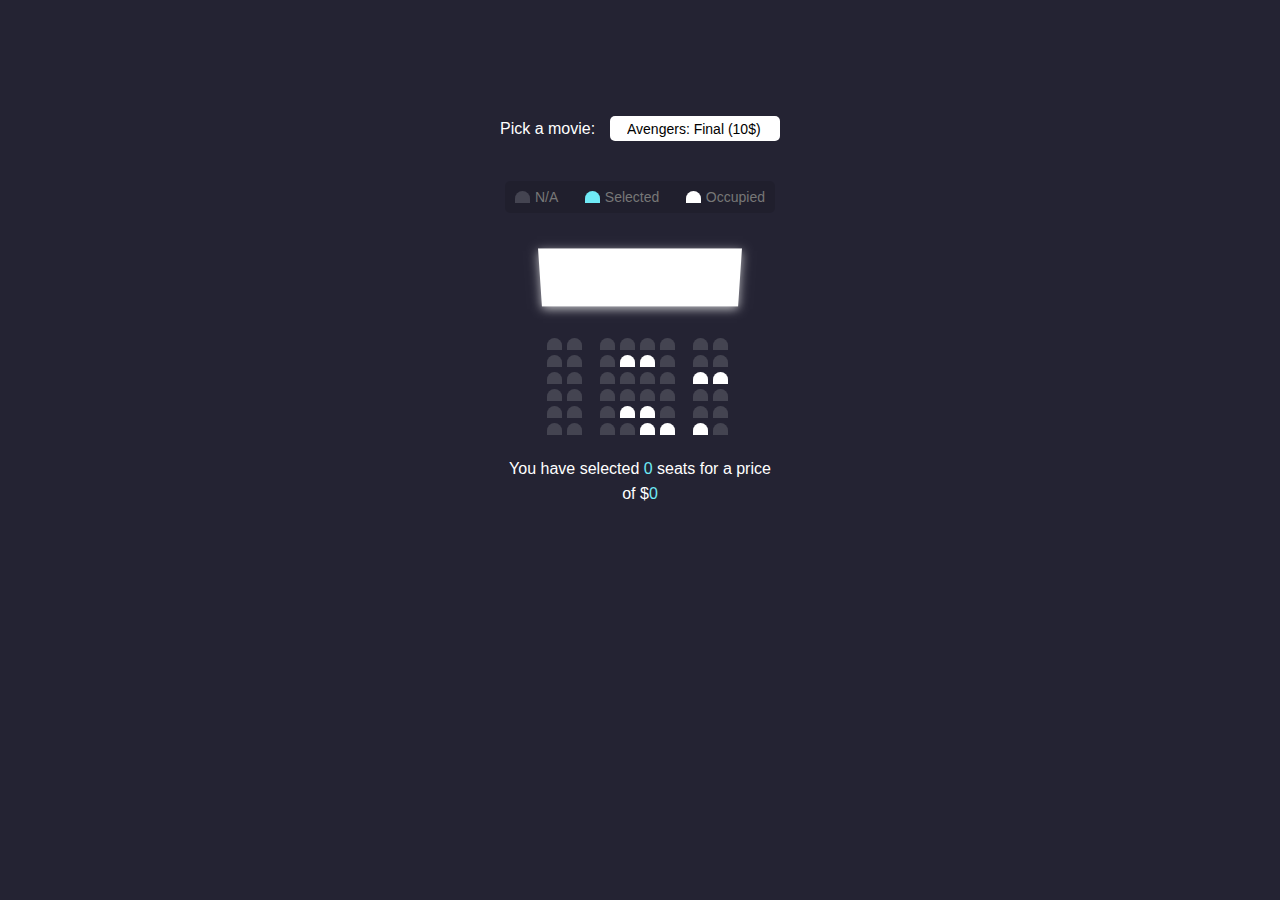
==== index.html @ 5dd3a416 "added the project structure and css-styles" ====
<!DOCTYPE html>
<html lang="en">
<head>
    <meta charset="UTF-8">
    <meta name="viewport" content="width=device-width, initial-scale=1.0">
    <meta http-equiv="X-UA-Compatible" content="ie=edge">
    <link rel="stylesheet" href="css/style.css">      
    <title>Movie Seat Booking</title>
</head>
<body>
    <header class="header">
        <p class="header__text">Pick a movie:</p>
        <select class="select" name="Book Movie" id="">
            <option value="10">Avengers: Final (10$)</option>
            <option value="12">Joker (12$)</option>
            <option value="8">John Wick 3 (8$)</option>
            <option value="9">The Lion King (9$)</option>
        </select>
    </header>

    <main>
        <section class="cinema">
            <div class="cinema__wrapper">
                <ul class="showcase">
                    <li class="showcase__item">
                        <div class="showcase__seat showcase__seat--unavailable"></div>
                        <div class="showcase__text">N/A</div>
                    </li>
                    <li class="showcase__item">
                        <div class="showcase__seat showcase__seat--selected"></div>
                        <div class="showcase__text">Selected</div>
                    </li>
                    <li class="showcase__item">
                        <div class="showcase__seat showcase__seat--occupied"></div>
                        <div class="showcase__text">Occupied</div>
                    </li>
                </ul>
                <div class="cinema__screen"></div>
                </div>
            </div>
            <div class="row">
                <div class="row__left">
                    <div class="row__place"></div>
                    <div class="row__place"></div>
                    <div class="row__place"></div>
                    <div class="row__place"></div>
                    <div class="row__place"></div>
                    <div class="row__place"></div>
                    <div class="row__place"></div>
                    <div class="row__place"></div>
                    <div class="row__place"></div>
                    <div class="row__place"></div>
                    <div class="row__place"></div>
                    <div class="row__place"></div>
                </div>
                <div class="row__center">
                    <div class="row__place"></div>
                    <div class="row__place"></div>
                    <div class="row__place"></div>
                    <div class="row__place"></div>
                    <div class="row__place"></div>
                    <div class="row__place row__place--occupied"></div>
                    <div class="row__place row__place--occupied"></div>
                    <div class="row__place"></div>
                    <div class="row__place"></div>
                    <div class="row__place"></div>
                    <div class="row__place"></div>
                    <div class="row__place"></div>
                    <div class="row__place"></div>
                    <div class="row__place"></div>
                    <div class="row__place"></div>
                    <div class="row__place"></div>
                    <div class="row__place"></div>
                    <div class="row__place row__place--occupied"></div>
                    <div class="row__place row__place--occupied"></div>
                    <div class="row__place"></div>
                    <div class="row__place"></div>
                    <div class="row__place"></div>
                    <div class="row__place row__place--occupied"></div>
                    <div class="row__place row__place--occupied"></div>
                </div>
                <div class="row__right">
                    <div class="row__place"></div>
                    <div class="row__place"></div>
                    <div class="row__place"></div>
                    <div class="row__place"></div>
                    <div class="row__place row__place--occupied"></div>
                    <div class="row__place row__place--occupied"></div>
                    <div class="row__place"></div>
                    <div class="row__place"></div>
                    <div class="row__place"></div>
                    <div class="row__place"></div>
                    <div class="row__place row__place--occupied"></div>
                    <div class="row__place"></div>
                </div>
            </div>
            <p class="text">You have selected <span class="text__selected">0</span> seats for a price of $<span class="text__total">0</span></p>
        </section>
        
        <script src="js/script.js"></script>
    </main>
</body>
</html>
---- css/style.css ----
/* Fonts */

@font-face {
	font-family: "Lato";
	src: url("/fonts/Lato-Regular.woff2") format("woff2"),
				url("../fonts/Lato-Regular.woff") format("woff");
	font-display: swap;
}


/* Global */

body {
    background-color: #242333;

	margin: 0;

	font-family: "Lato Regular", "Arial", sans-serif;
	font-size: 14px;
	line-height: 1.576;
	color: #fff;
}

a {
	text-decoration: none;
}


/* Header */

.header {
    display: flex;
    justify-content: space-between;
    align-items: center;

    width: 280px;

    margin: 0 auto;
    padding-top: 100px;
}

.header__text {
    font-size: 16px;
}

.select {
    width: 170px;
    height: 25px;

    margin-left: 10px;
    padding: 0 0 0 17px;
    
    border: 0;
    border-radius: 5px;

    background-color: #fff;

    font-size: 14px;
    
    -moz-appearance: none;
    -webkit-appearance: none;
    appearance: none;

    cursor: pointer;
}


/* Cinema */

.cinema {
    width: 270px;

    margin: 10px auto;
}

.cinema__wrapper {
    display: flex;
    flex-direction: column;
}

.showcase {
    display: flex;
    justify-content: space-between;
    list-style: none;

    margin-bottom: 20px;
    padding: 5px 10px;

    border-radius: 5px; 

    background: rgba(0, 0, 0, 0.1);
    color: #777; 
}

.showcase__item {
    display: flex;
    justify-content: space-between;
    align-items: center;
}

.showcase__seat {
    width: 15px;
    height: 12px;
    border-radius: 15px 15px 0 0;  
}

.showcase__seat--unavailable {
    background-color: #444451;
}

.showcase__seat--selected {
    background-color: #6feaf6;
}

.showcase__seat--occupied {
    background-color: #fff;
}

.showcase__text {
    margin-left: 5px;
}

.cinema__screen {
    width: 200px;
    height: 60px;

    margin: 15px auto;

    background-color: #fff;
    box-shadow: 0 3px 10px rgba(255, 255, 255, 0.7);

    transform: perspective(400px) rotateX(-15deg);
}

.row {
    display: flex;
    justify-content: space-around;
    
    margin: 15px auto;

    width: 200px;
}

.row__left {
    display: flex;
    justify-content: space-between;
    flex-wrap: wrap;

    width: 40px;

    margin: 0;
}

.row__center {
    display: flex;
    justify-content: space-between;
    flex-wrap: wrap;

    width: 80px;

    margin: 0;
}

.row__right {
    display: flex;
    justify-content: space-between;
    flex-wrap: wrap;

    width: 40px;

    margin: 0;
}

.row__place {
    width: 15px;
    height: 12px;

    margin: 0 5px 5px 0;

    border-radius: 15px 15px 0 0; 

    background-color: #444451;

    cursor: pointer;
}

.row__place--occupied {
    background-color: #fff;
}

.text {

    font-size: 16px;
    text-align: center;
}

.text__selected {
    color: #6feaf6;
}

.text__total {
    color: #6feaf6;
}
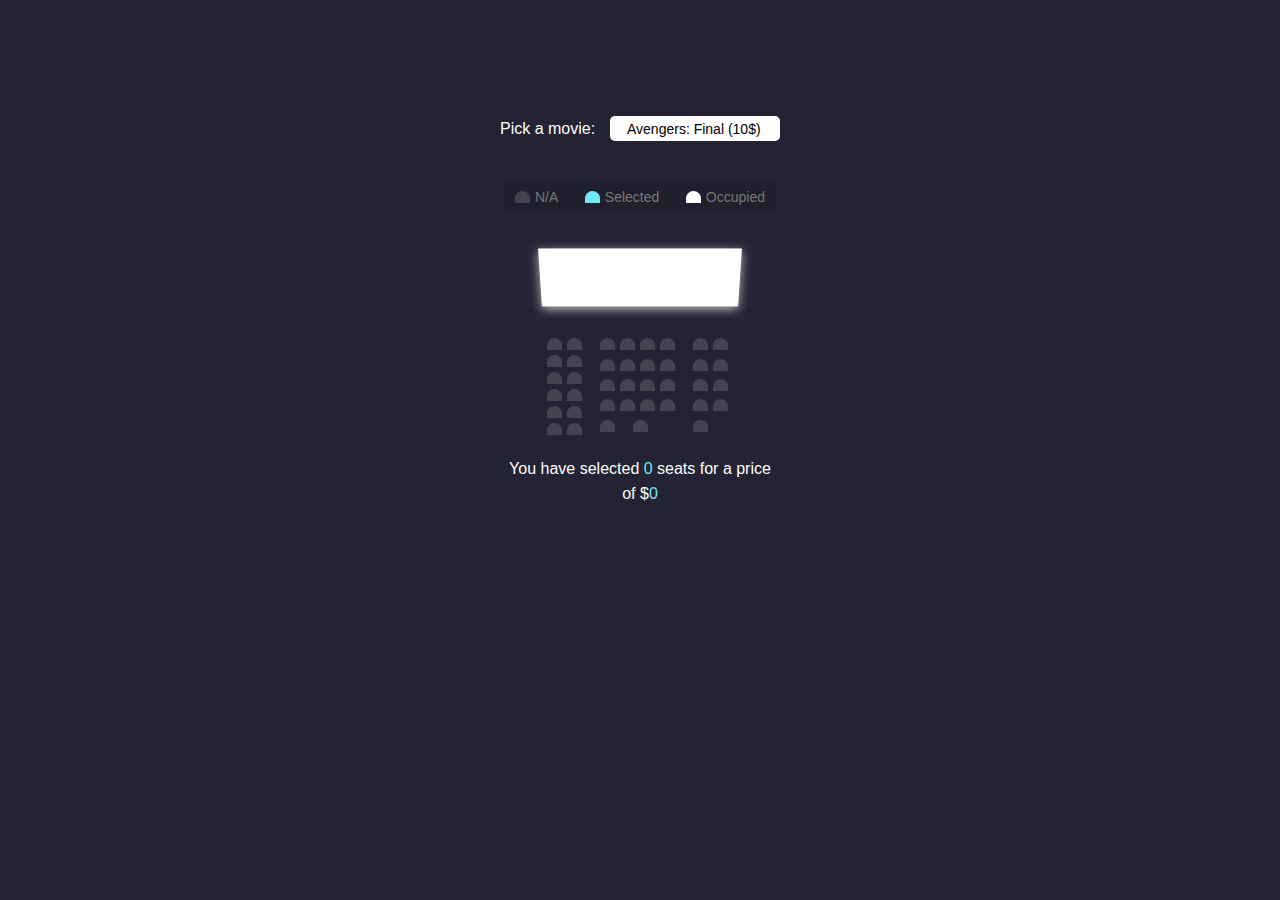
==== commit 8620827a: "Completely redesigned the work of js on the site. Emulation of data coming from the server part" ====
--- a/index.html
+++ b/index.html
@@ -10,12 +10,7 @@
 <body>
     <header class="header">
         <p class="header__text">Pick a movie:</p>
-        <select class="select" name="Book Movie" id="">
-            <option value="10">Avengers: Final (10$)</option>
-            <option value="12">Joker (12$)</option>
-            <option value="8">John Wick 3 (8$)</option>
-            <option value="9">The Lion King (9$)</option>
-        </select>
+        <select class="select" name="Book Movie" id=""></select>
     </header>
 
     <main>
@@ -59,8 +54,8 @@
                     <div class="row__place"></div>
                     <div class="row__place"></div>
                     <div class="row__place"></div>
-                    <div class="row__place row__place--occupied"></div>
-                    <div class="row__place row__place--occupied"></div>
+                    <div class="row__occupied"></div>
+                    <div class="row__occupied"></div>
                     <div class="row__place"></div>
                     <div class="row__place"></div>
                     <div class="row__place"></div>
@@ -71,26 +66,26 @@
                     <div class="row__place"></div>
                     <div class="row__place"></div>
                     <div class="row__place"></div>
-                    <div class="row__place row__place--occupied"></div>
-                    <div class="row__place row__place--occupied"></div>
+                    <div class="row__occupied"></div>
+                    <div class="row__occupied"></div>
                     <div class="row__place"></div>
                     <div class="row__place"></div>
                     <div class="row__place"></div>
-                    <div class="row__place row__place--occupied"></div>
-                    <div class="row__place row__place--occupied"></div>
+                    <div class="row__occupied"></div>
+                    <div class="row__occupied"></div>
                 </div>
                 <div class="row__right">
                     <div class="row__place"></div>
                     <div class="row__place"></div>
                     <div class="row__place"></div>
                     <div class="row__place"></div>
-                    <div class="row__place row__place--occupied"></div>
-                    <div class="row__place row__place--occupied"></div>
+                    <div class="row__occupied"></div>
+                    <div class="row__occupied"></div>
                     <div class="row__place"></div>
                     <div class="row__place"></div>
                     <div class="row__place"></div>
                     <div class="row__place"></div>
-                    <div class="row__place row__place--occupied"></div>
+                    <div class="row__occupied"></div>
                     <div class="row__place"></div>
                 </div>
             </div>
